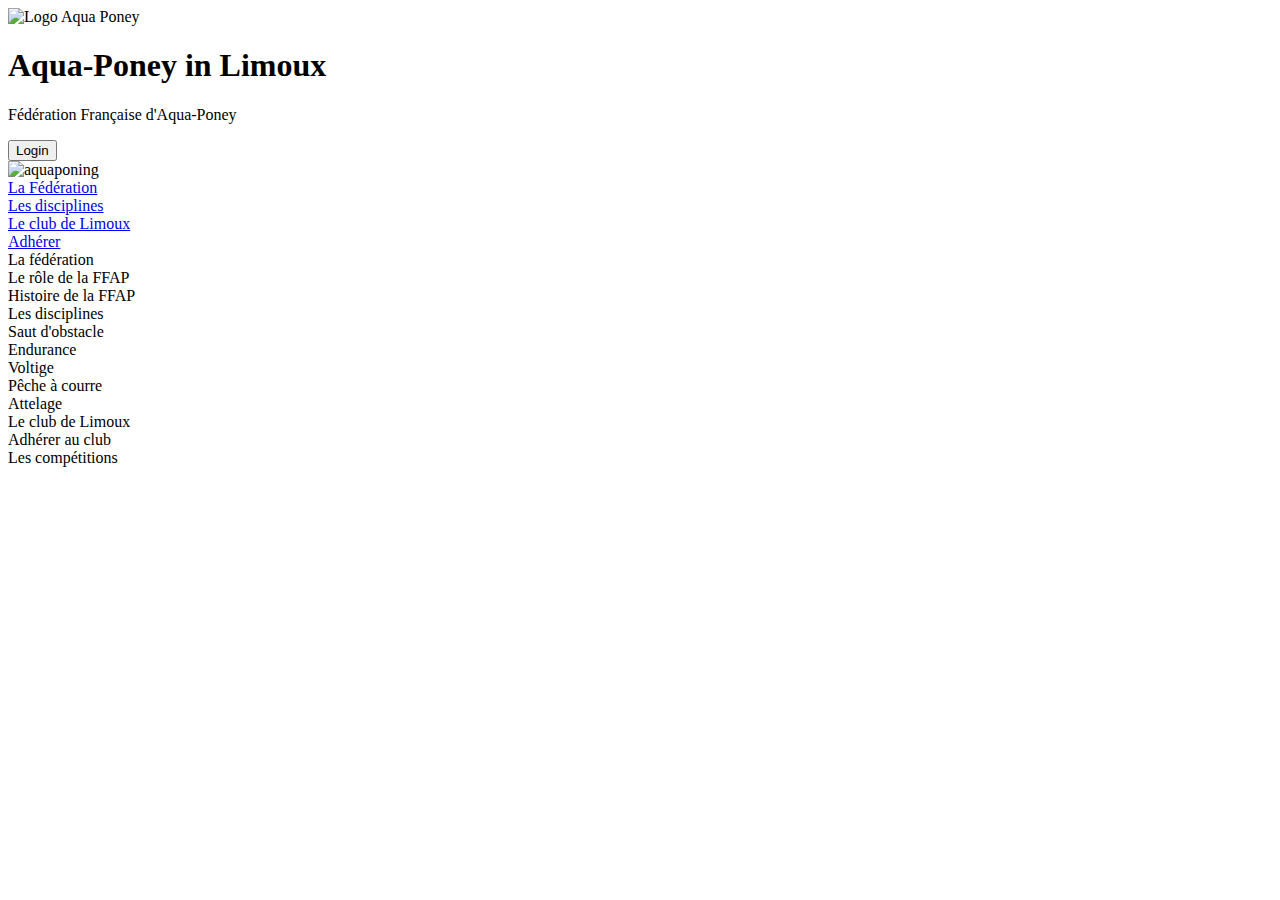
==== html/index.html @ 3cd5db1b "Web menu over completed" ====
<!DOCTYPE html>
<html lang="fr">

<head>
    <meta charset="UTF-8">
    <meta http-equiv="X-UA-Compatible" content="IE=edge">
    <meta name="viewport" content="width=device-width, initial-scale=1.0">
    <title>Club d'Aqua-Poney de Limoux</title>

    <link href="https://cdn.jsdelivr.net/npm/bootstrap@5.1.3/dist/css/bootstrap.min.css" rel="stylesheet"
        integrity="sha384-1BmE4kWBq78iYhFldvKuhfTAU6auU8tT94WrHftjDbrCEXSU1oBoqyl2QvZ6jIW3" crossorigin="anonymous">
    <link rel="stylesheet" href="../css/style.css">
</head>

<body class="container-fluid">
    <header class="row row-cols-1">
        <div class="row header-top d-flex align-items-center">
            <logo class="col-3 h-auto"><img class="w-100 border border-3 rounded-circle" src="../image/logo.png"
                    alt="Logo Aqua Poney"></logo>
            <div class="header-titles col-7 text-center">
                <h1 class="row">Aqua-Poney in Limoux</h1>
                <p class="fst-italic fw-bold">Fédération Française d'Aqua-Poney</p>
            </div>
            <button class="col-2 btn btn-success h-25">Login</button>

        </div>

        <img class="header-img" src="https://cdn.pixabay.com/photo/2021/09/26/14/47/friendship-6657973_960_720.jpg"
            alt="aquaponing">

        <nav class="navbar-nav">
            <div class="row d-flex flex-column align-content-center mb-2">
                <div class="my-1 w-75 row">
                    <a class="text-reset text-decoration-none text-center border border-3 rounded-circle bg-success fw-bold"
                        href="#fede">La
                        Fédération</a>
                </div>
                <div class="my-1 w-75 row">
                    <a class="text-reset text-decoration-none text-center border border-3 rounded-circle bg-success fw-bold"
                        href="#disciplines">Les disciplines</a>
                </div>
                <div class="my-1 w-75 row">
                    <a class="text-reset text-decoration-none text-center border border-3 rounded-circle bg-success fw-bold"
                        href="#club">Le club de Limoux</a>
                </div>
                <div class="my-1 w-75 row">
                    <a class="text-reset text-decoration-none text-center border border-3 rounded-circle bg-success fw-bold"
                        href="#adherer">Adhérer</a>
                </div>
            </div>

        </nav>
    </header>

    <main>
        <section>
            <article id="fede">La fédération</article>
            <div class="">Le rôle de la FFAP</div>
            <div class="">Histoire de la FFAP</div>
            <article id="disciplines">Les disciplines</article>
            <div class="card">Saut d'obstacle</div>
            <div class="card">Endurance</div>
            <div class="card">Voltige</div>
            <div class="card">Pêche à courre</div>
            <div class="card">Attelage</div>
        </section>

        <section>
            <article id="club">Le club de Limoux</article>
            <article id="adherer">Adhérer au club</article>
        </section>
        <aside>Les compétitions</aside>

    </main>
    <footer>

    </footer>
    <script src="https://cdn.jsdelivr.net/npm/@popperjs/core@2.10.2/dist/umd/popper.min.js"
        integrity="sha384-7+zCNj/IqJ95wo16oMtfsKbZ9ccEh31eOz1HGyDuCQ6wgnyJNSYdrPa03rtR1zdB"
        crossorigin="anonymous"></script>
    <script src="https://cdn.jsdelivr.net/npm/bootstrap@5.1.3/dist/js/bootstrap.min.js"
        integrity="sha384-QJHtvGhmr9XOIpI6YVutG+2QOK9T+ZnN4kzFN1RtK3zEFEIsxhlmWl5/YESvpZ13"
        crossorigin="anonymous"></script>
</body>

</html>
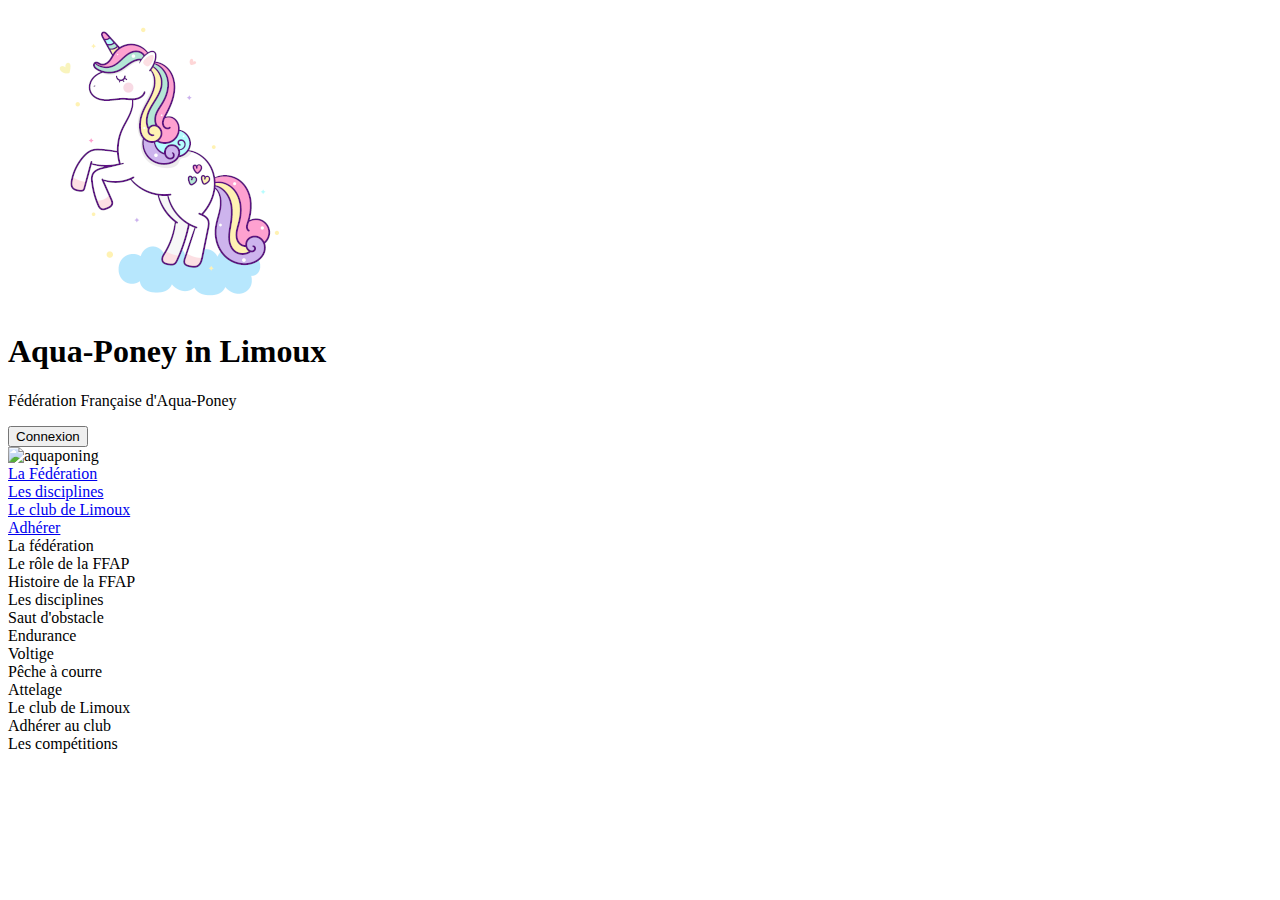
==== commit d17ce6e2: "Setup Tailwindcss and top-header's layout" ====
--- a/html/index.html
+++ b/html/index.html
@@ -6,81 +6,81 @@
     <meta http-equiv="X-UA-Compatible" content="IE=edge">
     <meta name="viewport" content="width=device-width, initial-scale=1.0">
     <title>Club d'Aqua-Poney de Limoux</title>
-
-    <link href="https://cdn.jsdelivr.net/npm/bootstrap@5.1.3/dist/css/bootstrap.min.css" rel="stylesheet"
-        integrity="sha384-1BmE4kWBq78iYhFldvKuhfTAU6auU8tT94WrHftjDbrCEXSU1oBoqyl2QvZ6jIW3" crossorigin="anonymous">
-    <link rel="stylesheet" href="../css/style.css">
+    <!-- <link rel="stylesheet" href="../css/reset.css">
+    <link rel="stylesheet" href="../css/style.css"> -->
+    <link href="https://unpkg.com/tailwindcss@^2/dist/tailwind.min.css" rel="stylesheet">
 </head>
 
-<body class="container-fluid">
-    <header class="row row-cols-1">
-        <div class="row header-top d-flex align-items-center">
-            <logo class="col-3 h-auto"><img class="w-100 border border-3 rounded-circle" src="../image/logo.png"
-                    alt="Logo Aqua Poney"></logo>
-            <div class="header-titles col-7 text-center">
-                <h1 class="row">Aqua-Poney in Limoux</h1>
-                <p class="fst-italic fw-bold">Fédération Française d'Aqua-Poney</p>
+<body class="container mx-auto">
+    <div class="flex flex-col justify-center border border-8 border-red-800">
+        <header class="flex flex-col aligne-items-center">
+            <!--  -->
+            <div class="top flex justify-start">
+
+                <!-- <img class="" src="../image/logo.png" alt="Logo Aqua Poney"> -->
+                <img class="w-1/4 h-full" src="../image/logo.png" alt="Logo Aqua Poney">
+                <!-- <div class="text-center"> -->
+                <div class="w-3/4 text-center">
+                    <h1 class="text-xl">Aqua-Poney in Limoux</h1>
+                    <p class="text-xs italic">Fédération Française d'Aqua-Poney</p>
+                </div>
+                <div class="self-end">
+                    <button
+                        class=" border border-black bg-white hover:bg-grey-800 text-gray-700 hover:rext-white py-1 px-2 text-xs rounded-full">Connexion</button>
+                </div>
+
             </div>
-            <button class="col-2 btn btn-success h-25">Login</button>
-
-        </div>
-
-        <img class="header-img" src="https://cdn.pixabay.com/photo/2021/09/26/14/47/friendship-6657973_960_720.jpg"
-            alt="aquaponing">
-
-        <nav class="navbar-nav">
-            <div class="row d-flex flex-column align-content-center mb-2">
-                <div class="my-1 w-75 row">
-                    <a class="text-reset text-decoration-none text-center border border-3 rounded-circle bg-success fw-bold"
-                        href="#fede">La
-                        Fédération</a>
-                </div>
-                <div class="my-1 w-75 row">
-                    <a class="text-reset text-decoration-none text-center border border-3 rounded-circle bg-success fw-bold"
-                        href="#disciplines">Les disciplines</a>
-                </div>
-                <div class="my-1 w-75 row">
-                    <a class="text-reset text-decoration-none text-center border border-3 rounded-circle bg-success fw-bold"
-                        href="#club">Le club de Limoux</a>
-                </div>
-                <div class="my-1 w-75 row">
-                    <a class="text-reset text-decoration-none text-center border border-3 rounded-circle bg-success fw-bold"
-                        href="#adherer">Adhérer</a>
-                </div>
+            <div class="w-auto">
+                <img class="" src="https://cdn.pixabay.com/photo/2021/09/26/14/47/friendship-6657973_960_720.jpg"
+                    alt="aquaponing">
             </div>
 
-        </nav>
-    </header>
 
-    <main>
-        <section>
-            <article id="fede">La fédération</article>
-            <div class="">Le rôle de la FFAP</div>
-            <div class="">Histoire de la FFAP</div>
-            <article id="disciplines">Les disciplines</article>
-            <div class="card">Saut d'obstacle</div>
-            <div class="card">Endurance</div>
-            <div class="card">Voltige</div>
-            <div class="card">Pêche à courre</div>
-            <div class="card">Attelage</div>
-        </section>
+            <nav class="bot menu">
+                <div class="">
+                    <div class="">
+                        <a class="" href="#fede">La
+                            Fédération</a>
+                    </div>
+                    <div class="">
+                        <a class="" href="#disciplines">Les disciplines</a>
+                    </div>
+                    <div class="">
+                        <a class="" href="#club">Le club de Limoux</a>
+                    </div>
+                    <div class="">
+                        <a class="" href="#adherer">Adhérer</a>
+                    </div>
+                </div>
 
-        <section>
-            <article id="club">Le club de Limoux</article>
-            <article id="adherer">Adhérer au club</article>
-        </section>
-        <aside>Les compétitions</aside>
+            </nav>
+        </header>
 
-    </main>
-    <footer>
+        <main>
+            <section>
+                <article id="fede">La fédération</article>
+                <div class="">Le rôle de la FFAP</div>
+                <div class="">Histoire de la FFAP</div>
+                <article id="disciplines">Les disciplines</article>
+                <div class="card">Saut d'obstacle</div>
+                <div class="card">Endurance</div>
+                <div class="card">Voltige</div>
+                <div class="card">Pêche à courre</div>
+                <div class="card">Attelage</div>
+            </section>
 
-    </footer>
-    <script src="https://cdn.jsdelivr.net/npm/@popperjs/core@2.10.2/dist/umd/popper.min.js"
-        integrity="sha384-7+zCNj/IqJ95wo16oMtfsKbZ9ccEh31eOz1HGyDuCQ6wgnyJNSYdrPa03rtR1zdB"
-        crossorigin="anonymous"></script>
-    <script src="https://cdn.jsdelivr.net/npm/bootstrap@5.1.3/dist/js/bootstrap.min.js"
-        integrity="sha384-QJHtvGhmr9XOIpI6YVutG+2QOK9T+ZnN4kzFN1RtK3zEFEIsxhlmWl5/YESvpZ13"
-        crossorigin="anonymous"></script>
+            <section>
+                <article id="club">Le club de Limoux</article>
+                <article id="adherer">Adhérer au club</article>
+            </section>
+            <aside>Les compétitions</aside>
+
+        </main>
+        <footer>
+
+        </footer>
+    </div>
+
 </body>
 
 </html>--- a/css/style.css
+++ b/css/style.css
@@ -0,0 +1,50 @@
+/* 
+.header,
+.header-top {
+  display: flex;
+  align-items: center;
+}
+
+.header {
+  height: 15rem;
+  
+  max-width: calc(100% - 50px);
+  flex-direction: column;
+  margin: 15px 0;
+}
+
+.header-top {
+  background-color: chartreuse;
+ 
+  width: 100%;
+}
+
+.header-top-logo {
+  width: 5rem;
+  height: auto;
+}
+
+.header-top-title {
+  display: flex;
+  flex-direction: column;
+  align-items: center;
+}
+.header-top-title-h1 {
+  font-size: 1rem;
+  text-align: center;
+}
+
+.header-top-title-subtitle {
+  font-style: italic;
+  font-size: 0.8rem;
+}
+
+.header-top-title-h1,
+.header-top-title-subtitle {
+  text-align: center;
+}
+
+.header-img {
+  max-height: 200px;
+  width: auto;
+} */
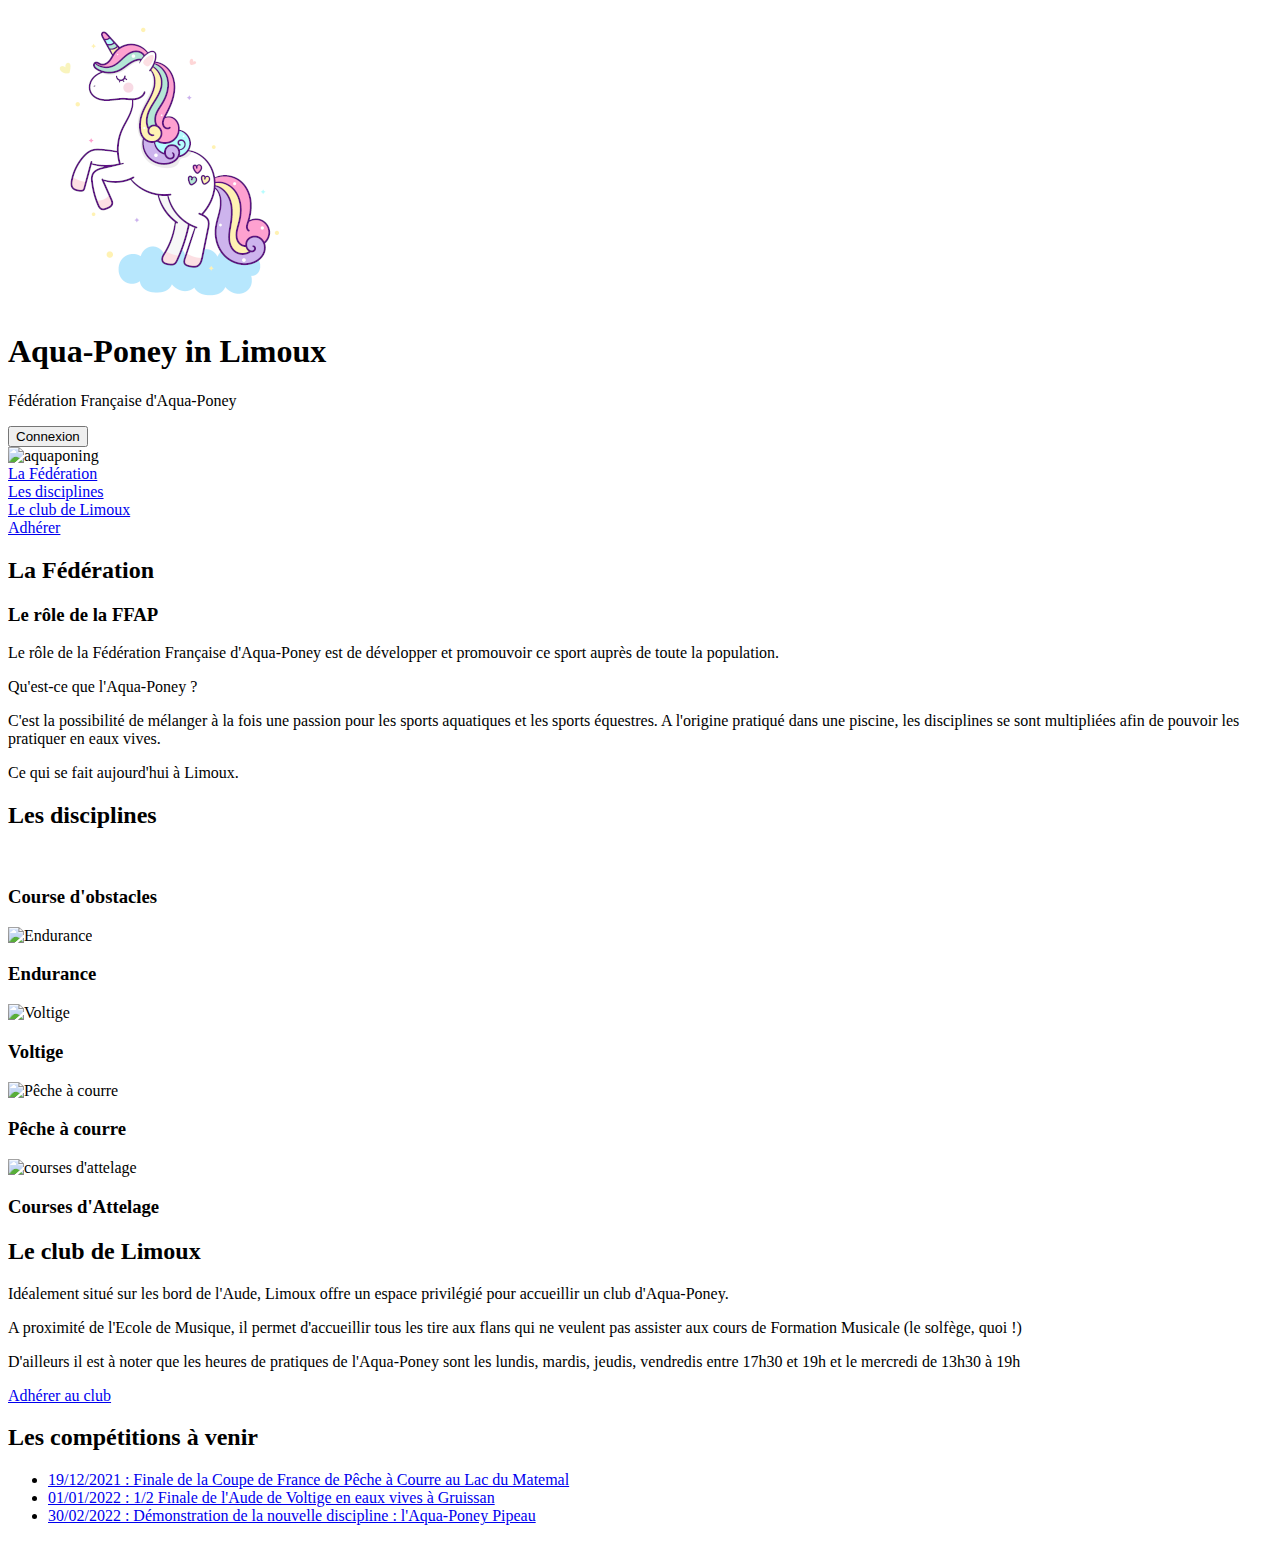
==== commit 370763f0: "Home page's main layout completed" ====
--- a/html/index.html
+++ b/html/index.html
@@ -12,7 +12,7 @@
 </head>
 
 <body class="container mx-auto">
-    <div class="flex flex-col justify-center border border-8 border-red-800">
+    <div class="flex flex-col justify-center">
         <header class="flex flex-col aligne-items-center">
             <!--  -->
             <div class="top flex justify-start">
@@ -20,35 +20,35 @@
                 <!-- <img class="" src="../image/logo.png" alt="Logo Aqua Poney"> -->
                 <img class="w-1/4 h-full" src="../image/logo.png" alt="Logo Aqua Poney">
                 <!-- <div class="text-center"> -->
-                <div class="w-3/4 text-center">
-                    <h1 class="text-xl">Aqua-Poney in Limoux</h1>
+                <div class="w-3/4 text-center flex flex-col justify-center">
+                    <h1 class="text-2xl">Aqua-Poney in Limoux</h1>
                     <p class="text-xs italic">Fédération Française d'Aqua-Poney</p>
                 </div>
                 <div class="self-end">
                     <button
-                        class=" border border-black bg-white hover:bg-grey-800 text-gray-700 hover:rext-white py-1 px-2 text-xs rounded-full">Connexion</button>
+                        class=" border border-green-600 bg-green-100 hover:bg-grey-800 text-gray-700 hover:rext-white py-1 px-2 text-xs rounded-full m-">Connexion</button>
                 </div>
 
             </div>
             <div class="w-auto">
-                <img class="" src="https://cdn.pixabay.com/photo/2021/09/26/14/47/friendship-6657973_960_720.jpg"
+                <img class="p-1" src="https://cdn.pixabay.com/photo/2021/09/26/14/47/friendship-6657973_960_720.jpg"
                     alt="aquaponing">
             </div>
 
 
             <nav class="bot menu">
-                <div class="">
-                    <div class="">
+                <div class="flex flex-col items-center m-2 space-y-1">
+                    <div class="border rounded-full border-green-600 w-full text-center bg-green-100">
                         <a class="" href="#fede">La
                             Fédération</a>
                     </div>
-                    <div class="">
+                    <div class="border rounded-full border-green-600 w-full text-center bg-green-100">
                         <a class="" href="#disciplines">Les disciplines</a>
                     </div>
-                    <div class="">
+                    <div class="border rounded-full border-green-600 w-full text-center bg-green-100">
                         <a class="" href="#club">Le club de Limoux</a>
                     </div>
-                    <div class="">
+                    <div class="border rounded-full border-green-600 w-full text-center bg-green-100">
                         <a class="" href="#adherer">Adhérer</a>
                     </div>
                 </div>
@@ -56,24 +56,86 @@
             </nav>
         </header>
 
-        <main>
-            <section>
-                <article id="fede">La fédération</article>
-                <div class="">Le rôle de la FFAP</div>
-                <div class="">Histoire de la FFAP</div>
-                <article id="disciplines">Les disciplines</article>
-                <div class="card">Saut d'obstacle</div>
-                <div class="card">Endurance</div>
-                <div class="card">Voltige</div>
-                <div class="card">Pêche à courre</div>
-                <div class="card">Attelage</div>
+        <main class="space-y-1 mx-1">
+            <section class="border border-black">
+                <article id="fede" class="p-2">
+                    <h2 class="text-xl text-center font-bold">La Fédération</h2>
+
+                    <div class="">
+                        <h3 class="underline italic font-bold">Le rôle de la FFAP</h3>
+                        <p class="text-xs">Le rôle de la Fédération Française d'Aqua-Poney est de développer et
+                            promouvoir ce sport auprès de toute la population.</p>
+                        <p class="text-xs">Qu'est-ce que l'Aqua-Poney ?</p>
+                        <p class="text-xs">C'est la possibilité de mélanger à la fois une passion pour les sports
+                            aquatiques et les sports équestres. A l'origine pratiqué dans une piscine, les disciplines
+                            se sont
+                            multipliées afin de pouvoir les pratiquer en eaux vives.</p>
+                        <p class="text-xs">Ce qui se fait aujourd'hui à Limoux.</p>
+                    </div>
+
+                </article>
+
+                <article id="disciplines" class="p-2">
+                    <h2 class="text-xl text-center font-bold">Les disciplines</h2>
+                    <div class="flex flex-wrap justify-around">
+                        <div class="m-2">
+                            <img src="https://www.ffe.com/var/ezwebin_site/storage/images/media/images/logo-et-visuels-divers/logo-disciplines/logo-cso/3758-3-fre-FR/Logo-CSO_listitem_no_crop.png"
+                                alt="">
+                            <h3 class="underline italic font-bold text-center">Course d'obstacles</h3>
+                        </div>
+                        <div class="m-2">
+                            <img src="https://www.ffe.com/var/ezwebin_site/storage/images/media/images/logo-et-visuels-divers/logo-disciplines/logo-endurance/8668-4-fre-FR/Logo-Endurance_listitem_no_crop.png"
+                                alt="Endurance">
+                            <h3 class="underline italic font-bold text-center">Endurance</h3>
+                        </div>
+                        <div class="m-2">
+                            <img src="https://www.ffe.com/var/ezwebin_site/storage/images/media/images/logo-et-visuels-divers/logo-disciplines/logo-voltige/8671-2-fre-FR/Logo-Voltige_listitem_no_crop.png"
+                                alt="Voltige">
+                            <h3 class="underline italic font-bold text-center">Voltige</h3>
+                        </div>
+                        <div class="m-2">
+                            <img src="https://www.ffe.com/var/ezwebin_site/storage/images/media/images/logo-et-visuels-divers/logo-disciplines/logo-endurance-en-attelage/17754-4-fre-FR/Logo-Endurance-en-attelage_listitem_no_crop.png"
+                                alt="Pêche à courre">
+                            <h3 class="underline italic font-bold text-center">Pêche à courre</h3>
+                        </div>
+                        <div class="m-2">
+                            <img src="https://www.ffe.com/var/ezwebin_site/storage/images/media/images/logo-et-visuels-divers/logo-disciplines/logo-attelage/8665-2-fre-FR/Logo-Attelage_listitem_no_crop.png"
+                                alt="courses d'attelage">
+                            <h3 class="underline italic font-bold text-center">Courses d'Attelage</h3>
+                        </div>
+                    </div>
+
+                </article>
             </section>
 
-            <section>
-                <article id="club">Le club de Limoux</article>
-                <article id="adherer">Adhérer au club</article>
+            <section class="border border-black">
+                <article id="club" class="p-2">
+                    <h2 class="text-xl text-center font-bold">Le club de Limoux</h2>
+                    <p class="text-xs">Idéalement situé sur les bord de l'Aude, Limoux offre un espace privilégié pour
+                        accueillir un club d'Aqua-Poney.</p>
+                    <p class="text-xs">A proximité de l'Ecole de Musique, il permet d'accueillir tous les tire aux flans
+                        qui ne
+                        veulent pas assister aux cours de Formation Musicale (le solfège, quoi !)</p>
+                    <p class="text-xs">D'ailleurs il est à noter que les heures de pratiques de l'Aqua-Poney sont les
+                        lundis,
+                        mardis, jeudis, vendredis entre 17h30 et 19h et le mercredi de 13h30 à 19h</p>
+                </article>
+                <article id="adherer" class="p-2 text-center">
+                    <a href="#" class="text-xl font-bold pt-1">Adhérer au club</a>
+                </article>
             </section>
-            <aside>Les compétitions</aside>
+            <aside class=" border border-black text-center p-2">
+                <h2 class="text-xl font-bold pt-1">Les compétitions à venir</h2>
+                <ul>
+                    <li><a class="text-xs" href="#">19/12/2021 : Finale de la Coupe de France de Pêche à Courre au Lac
+                            du Matemal</a>
+                    </li>
+                    <li><a class="text-xs" href="#">01/01/2022 : 1/2 Finale de l'Aude de Voltige en eaux vives à
+                            Gruissan</a></li>
+                    <li><a class="text-xs" href="#">30/02/2022 : Démonstration de la nouvelle discipline : l'Aqua-Poney
+                            Pipeau</a></li>
+                </ul>
+            </aside>
 
         </main>
         <footer>
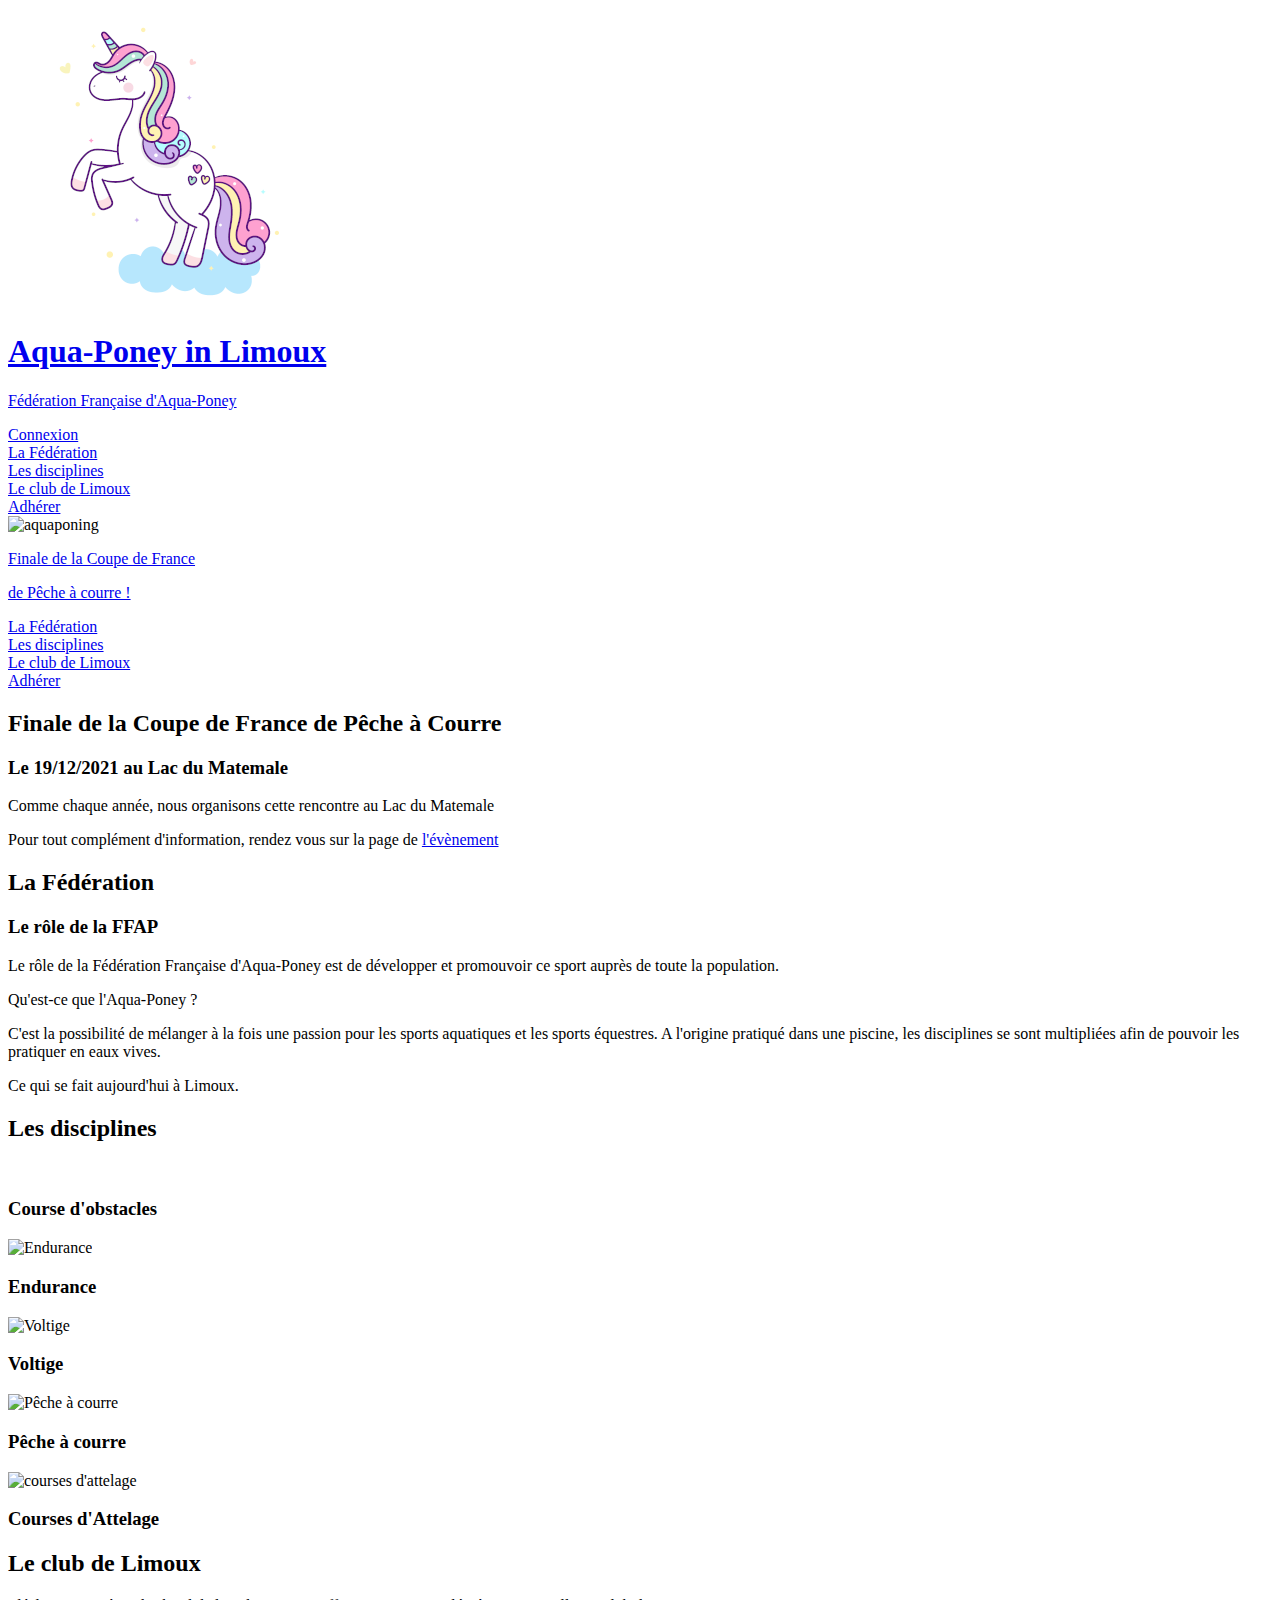
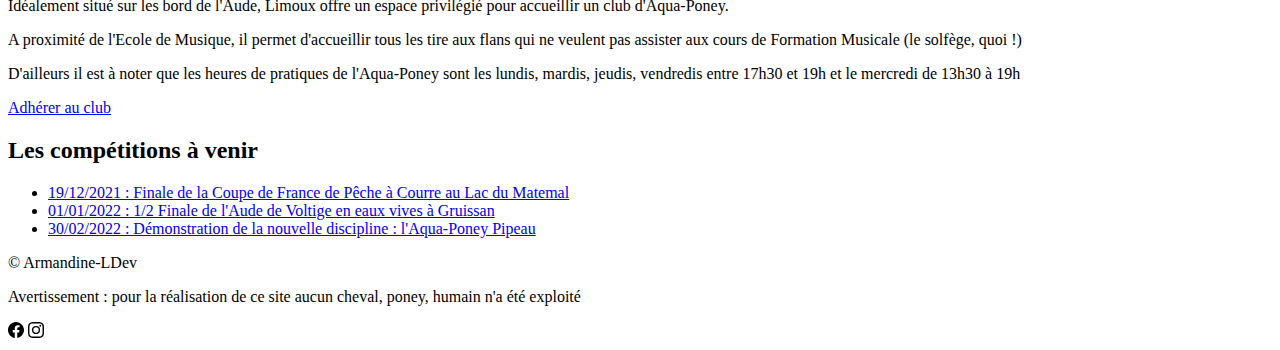
==== commit 1fcb2072: "End contructing 404 & links" ====
--- a/html/index.html
+++ b/html/index.html
@@ -12,134 +12,201 @@
 </head>
 
 <body class="container mx-auto">
-    <div class="flex flex-col justify-center">
-        <header class="flex flex-col aligne-items-center">
-            <!--  -->
+    <div class="flex flex-col justify-center space-y-2">
+        <header class="flex flex-col">
             <div class="top flex justify-start">
 
-                <!-- <img class="" src="../image/logo.png" alt="Logo Aqua Poney"> -->
                 <img class="w-1/4 h-full" src="../image/logo.png" alt="Logo Aqua Poney">
-                <!-- <div class="text-center"> -->
-                <div class="w-3/4 text-center flex flex-col justify-center">
-                    <h1 class="text-2xl">Aqua-Poney in Limoux</h1>
-                    <p class="text-xs italic">Fédération Française d'Aqua-Poney</p>
-                </div>
+                <a class="w-full flex justify-center" href="./">
+                    <div class="w-3/4 text-center flex flex-col justify-center">
+                        <h1 class="text-2xl sm:text-3xl">Aqua-Poney in Limoux</h1>
+                        <p class="text-xs sm:text-base italic">Fédération Française d'Aqua-Poney</p>
+                    </div>
+                </a>
                 <div class="self-end">
-                    <button
-                        class=" border border-green-600 bg-green-100 hover:bg-grey-800 text-gray-700 hover:rext-white py-1 px-2 text-xs rounded-full m-">Connexion</button>
-                </div>
-
-            </div>
-            <div class="w-auto">
+                    <a class=" border border-green-600 bg-green-100 hover:bg-gray-700 text-gray-700 hover:text-white py-1 px-2 text-xs rounded-full sm:text-base sm:mr-2"
+                        href="./page404.html" target="">Connexion</a>
+                </div>
+            </div>
+            <nav class="hidden sm:block">
+                <div class="flex items-center m-2 space-x-2">
+                    <div class="border rounded-full border-green-600 w-full text-center bg-green-100 text-base">
+                        <a class="" href="./#fede">La Fédération</a>
+                    </div>
+                    <div class="border rounded-full border-green-600 w-full text-center bg-green-100 text-base">
+                        <a class="" href="./#disciplines">Les disciplines</a>
+                    </div>
+                    <div class="border rounded-full border-green-600 w-full text-center bg-green-100 text-base">
+                        <a class="" href="./#club">Le club de Limoux</a>
+                    </div>
+                    <div class="border rounded-full border-green-600 w-full text-center bg-green-100 text-base">
+                        <a class="" href="./#adherer">Adhérer</a>
+                    </div>
+                </div>
+
+            </nav>
+            <div class="w-auto flex justify-center">
                 <img class="p-1" src="https://cdn.pixabay.com/photo/2021/09/26/14/47/friendship-6657973_960_720.jpg"
                     alt="aquaponing">
-            </div>
-
-
-            <nav class="bot menu">
+                <div
+                    class="mt-3 p-2 animate-pulse absolute z-5 bg-green-200 text-red-600 rounded-3xl font-bold text-center">
+                    <a href="./Championnat.html">
+                        <p class="text-2xl ">Finale de la Coupe de France</p>
+                        <p class="text-2xl ">de Pêche à courre !</p>
+
+                    </a>
+
+                </div>
+            </div>
+
+
+            <nav class="sm:hidden">
                 <div class="flex flex-col items-center m-2 space-y-1">
                     <div class="border rounded-full border-green-600 w-full text-center bg-green-100">
-                        <a class="" href="#fede">La
+                        <a class="" href="./#fede">La
                             Fédération</a>
                     </div>
                     <div class="border rounded-full border-green-600 w-full text-center bg-green-100">
-                        <a class="" href="#disciplines">Les disciplines</a>
-                    </div>
-                    <div class="border rounded-full border-green-600 w-full text-center bg-green-100">
-                        <a class="" href="#club">Le club de Limoux</a>
-                    </div>
-                    <div class="border rounded-full border-green-600 w-full text-center bg-green-100">
-                        <a class="" href="#adherer">Adhérer</a>
+                        <a class="" href="./#disciplines">Les disciplines</a>
+                    </div>
+                    <div class="border rounded-full border-green-600 w-full text-center bg-green-100">
+                        <a class="" href="./#club">Le club de Limoux</a>
+                    </div>
+                    <div class="border rounded-full border-green-600 w-full text-center bg-green-100">
+                        <a class="" href="./#adherer">Adhérer</a>
                     </div>
                 </div>
 
             </nav>
         </header>
 
-        <main class="space-y-1 mx-1">
-            <section class="border border-black">
-                <article id="fede" class="p-2">
-                    <h2 class="text-xl text-center font-bold">La Fédération</h2>
-
-                    <div class="">
-                        <h3 class="underline italic font-bold">Le rôle de la FFAP</h3>
-                        <p class="text-xs">Le rôle de la Fédération Française d'Aqua-Poney est de développer et
-                            promouvoir ce sport auprès de toute la population.</p>
-                        <p class="text-xs">Qu'est-ce que l'Aqua-Poney ?</p>
-                        <p class="text-xs">C'est la possibilité de mélanger à la fois une passion pour les sports
-                            aquatiques et les sports équestres. A l'origine pratiqué dans une piscine, les disciplines
-                            se sont
-                            multipliées afin de pouvoir les pratiquer en eaux vives.</p>
-                        <p class="text-xs">Ce qui se fait aujourd'hui à Limoux.</p>
-                    </div>
-
-                </article>
-
-                <article id="disciplines" class="p-2">
-                    <h2 class="text-xl text-center font-bold">Les disciplines</h2>
-                    <div class="flex flex-wrap justify-around">
-                        <div class="m-2">
-                            <img src="https://www.ffe.com/var/ezwebin_site/storage/images/media/images/logo-et-visuels-divers/logo-disciplines/logo-cso/3758-3-fre-FR/Logo-CSO_listitem_no_crop.png"
-                                alt="">
-                            <h3 class="underline italic font-bold text-center">Course d'obstacles</h3>
+        <main class="space-y-2 mx-1 lg:flex lg:space-x-2 lg:space-y-0">
+            <div class="space-y-2">
+                <section class="border border-black">
+                    <article id="actualités" class="p-2">
+                        <h2 class="text-xl text-center font-bold sm:text-2xl">Finale de la Coupe de France de Pêche à
+                            Courre</h2>
+                        <h3 class="underline italic font-bold">Le 19/12/2021 au Lac du Matemale</h3>
+                        <p class="text-xs sm:text-sm">Comme chaque année, nous organisons cette rencontre au Lac du
+                            Matemale</p>
+                        <p class="text-xs sm:text-sm">Pour tout complément d'information, rendez vous sur la page de
+                            <a class="uppercase hover:bg-green-200 hover:text-bold hover:rounded-3xl p-1 underline"
+                                href="./Championnat.html">l'évènement</a>
+                        </p>
+                    </article>
+
+                </section>
+                <section class="border border-black">
+                    <article id="fede" class="p-2">
+                        <h2 class="text-xl text-center font-bold sm:text-2xl">La Fédération</h2>
+
+                        <div class="">
+                            <h3 class="underline italic font-bold">Le rôle de la FFAP</h3>
+                            <p class="text-xs sm:text-sm">Le rôle de la Fédération Française d'Aqua-Poney est de
+                                développer
+                                et
+                                promouvoir ce sport auprès de toute la population.</p>
+                            <p class="text-xs sm:text-sm">Qu'est-ce que l'Aqua-Poney ?</p>
+                            <p class="text-xs sm:text-sm">C'est la possibilité de mélanger à la fois une passion pour
+                                les
+                                sports
+                                aquatiques et les sports équestres. A l'origine pratiqué dans une piscine, les
+                                disciplines
+                                se sont
+                                multipliées afin de pouvoir les pratiquer en eaux vives.</p>
+                            <p class="text-xs sm:text-sm">Ce qui se fait aujourd'hui à Limoux.</p>
                         </div>
-                        <div class="m-2">
-                            <img src="https://www.ffe.com/var/ezwebin_site/storage/images/media/images/logo-et-visuels-divers/logo-disciplines/logo-endurance/8668-4-fre-FR/Logo-Endurance_listitem_no_crop.png"
-                                alt="Endurance">
-                            <h3 class="underline italic font-bold text-center">Endurance</h3>
+
+                    </article>
+
+                    <article id="disciplines" class="p-2">
+                        <h2 class="text-xl text-center font-bold sm:text-2xl">Les disciplines</h2>
+                        <div class="flex flex-wrap justify-around">
+                            <div class="m-2">
+                                <img src="https://www.ffe.com/var/ezwebin_site/storage/images/media/images/logo-et-visuels-divers/logo-disciplines/logo-cso/3758-3-fre-FR/Logo-CSO_listitem_no_crop.png"
+                                    alt="">
+                                <h3 class="underline italic font-bold text-center">Course d'obstacles</h3>
+                            </div>
+                            <div class="m-2">
+                                <img src="https://www.ffe.com/var/ezwebin_site/storage/images/media/images/logo-et-visuels-divers/logo-disciplines/logo-endurance/8668-4-fre-FR/Logo-Endurance_listitem_no_crop.png"
+                                    alt="Endurance">
+                                <h3 class="underline italic font-bold text-center">Endurance</h3>
+                            </div>
+                            <div class="m-2">
+                                <img src="https://www.ffe.com/var/ezwebin_site/storage/images/media/images/logo-et-visuels-divers/logo-disciplines/logo-voltige/8671-2-fre-FR/Logo-Voltige_listitem_no_crop.png"
+                                    alt="Voltige">
+                                <h3 class="underline italic font-bold text-center">Voltige</h3>
+                            </div>
+                            <div class="m-2">
+                                <img src="https://www.ffe.com/var/ezwebin_site/storage/images/media/images/logo-et-visuels-divers/logo-disciplines/logo-endurance-en-attelage/17754-4-fre-FR/Logo-Endurance-en-attelage_listitem_no_crop.png"
+                                    alt="Pêche à courre">
+                                <h3 class="underline italic font-bold text-center">Pêche à courre</h3>
+                            </div>
+                            <div class="m-2">
+                                <img src="https://www.ffe.com/var/ezwebin_site/storage/images/media/images/logo-et-visuels-divers/logo-disciplines/logo-attelage/8665-2-fre-FR/Logo-Attelage_listitem_no_crop.png"
+                                    alt="courses d'attelage">
+                                <h3 class="underline italic font-bold text-center">Courses d'Attelage</h3>
+                            </div>
                         </div>
-                        <div class="m-2">
-                            <img src="https://www.ffe.com/var/ezwebin_site/storage/images/media/images/logo-et-visuels-divers/logo-disciplines/logo-voltige/8671-2-fre-FR/Logo-Voltige_listitem_no_crop.png"
-                                alt="Voltige">
-                            <h3 class="underline italic font-bold text-center">Voltige</h3>
-                        </div>
-                        <div class="m-2">
-                            <img src="https://www.ffe.com/var/ezwebin_site/storage/images/media/images/logo-et-visuels-divers/logo-disciplines/logo-endurance-en-attelage/17754-4-fre-FR/Logo-Endurance-en-attelage_listitem_no_crop.png"
-                                alt="Pêche à courre">
-                            <h3 class="underline italic font-bold text-center">Pêche à courre</h3>
-                        </div>
-                        <div class="m-2">
-                            <img src="https://www.ffe.com/var/ezwebin_site/storage/images/media/images/logo-et-visuels-divers/logo-disciplines/logo-attelage/8665-2-fre-FR/Logo-Attelage_listitem_no_crop.png"
-                                alt="courses d'attelage">
-                            <h3 class="underline italic font-bold text-center">Courses d'Attelage</h3>
-                        </div>
-                    </div>
-
-                </article>
-            </section>
-
-            <section class="border border-black">
-                <article id="club" class="p-2">
-                    <h2 class="text-xl text-center font-bold">Le club de Limoux</h2>
-                    <p class="text-xs">Idéalement situé sur les bord de l'Aude, Limoux offre un espace privilégié pour
-                        accueillir un club d'Aqua-Poney.</p>
-                    <p class="text-xs">A proximité de l'Ecole de Musique, il permet d'accueillir tous les tire aux flans
-                        qui ne
-                        veulent pas assister aux cours de Formation Musicale (le solfège, quoi !)</p>
-                    <p class="text-xs">D'ailleurs il est à noter que les heures de pratiques de l'Aqua-Poney sont les
-                        lundis,
-                        mardis, jeudis, vendredis entre 17h30 et 19h et le mercredi de 13h30 à 19h</p>
-                </article>
-                <article id="adherer" class="p-2 text-center">
-                    <a href="#" class="text-xl font-bold pt-1">Adhérer au club</a>
-                </article>
-            </section>
+
+                    </article>
+                </section>
+                <section class="border border-black">
+                    <article id="club" class="p-2">
+                        <h2 class="text-xl text-center font-bold sm:text-2xl">Le club de Limoux</h2>
+                        <p class="text-xs sm:text-sm">Idéalement situé sur les bord de l'Aude, Limoux offre un espace
+                            privilégié pour
+                            accueillir un club d'Aqua-Poney.</p>
+                        <p class="text-xs sm:text-sm">A proximité de l'Ecole de Musique, il permet d'accueillir tous les
+                            tire aux flans
+                            qui ne
+                            veulent pas assister aux cours de Formation Musicale (le solfège, quoi !)</p>
+                        <p class="text-xs sm:text-sm">D'ailleurs il est à noter que les heures de pratiques de
+                            l'Aqua-Poney
+                            sont les
+                            lundis,
+                            mardis, jeudis, vendredis entre 17h30 et 19h et le mercredi de 13h30 à 19h</p>
+                    </article>
+                    <article id="adherer" class="p-2 text-center">
+                        <a href="#" class="text-xl font-bold pt-1">Adhérer au club</a>
+                    </article>
+                </section>
+            </div>
+
+
+
             <aside class=" border border-black text-center p-2">
-                <h2 class="text-xl font-bold pt-1">Les compétitions à venir</h2>
+                <h2 class="text-xl font-bold pt-1 sm:text-2xl">Les compétitions à venir</h2>
                 <ul>
-                    <li><a class="text-xs" href="#">19/12/2021 : Finale de la Coupe de France de Pêche à Courre au Lac
+                    <li><a class="text-xs sm:text-sm" href="#">19/12/2021 : Finale de la Coupe de France de Pêche à
+                            Courre au Lac
                             du Matemal</a>
                     </li>
-                    <li><a class="text-xs" href="#">01/01/2022 : 1/2 Finale de l'Aude de Voltige en eaux vives à
+                    <li><a class="text-xs sm:text-sm" href="#">01/01/2022 : 1/2 Finale de l'Aude de Voltige en eaux
+                            vives à
                             Gruissan</a></li>
-                    <li><a class="text-xs" href="#">30/02/2022 : Démonstration de la nouvelle discipline : l'Aqua-Poney
+                    <li><a class="text-xs sm:text-sm" href="#">30/02/2022 : Démonstration de la nouvelle discipline :
+                            l'Aqua-Poney
                             Pipeau</a></li>
                 </ul>
             </aside>
 
         </main>
-        <footer>
-
+        <footer class="flex flex-col items-center pb-2 text-xs">
+            <p>&copy; Armandine-LDev</p>
+            <p>Avertissement : pour la réalisation de ce site aucun cheval, poney, humain n'a été exploité</p>
+            <div class="flex space-x-2">
+                <svg xmlns="http://www.w3.org/2000/svg" width="16" height="16" fill="currentColor"
+                    class="bi bi-facebook" viewbox="0 0 16 16">
+                    <path
+                        d="M16 8.049c0-4.446-3.582-8.05-8-8.05C3.58 0-.002 3.603-.002 8.05c0 4.017 2.926 7.347 6.75 7.951v-5.625h-2.03V8.05H6.75V6.275c0-2.017 1.195-3.131 3.022-3.131.876 0 1.791.157 1.791.157v1.98h-1.009c-.993 0-1.303.621-1.303 1.258v1.51h2.218l-.354 2.326H9.25V16c3.824-.604 6.75-3.934 6.75-7.951z" />
+                </svg>
+                <svg xmlns="http://www.w3.org/2000/svg" width="16" height="16" fill="currentColor"
+                    class="bi bi-instagram" viewbox="0 0 16 16">
+                    <path
+                        d="M8 0C5.829 0 5.556.01 4.703.048 3.85.088 3.269.222 2.76.42a3.917 3.917 0 0 0-1.417.923A3.927 3.927 0 0 0 .42 2.76C.222 3.268.087 3.85.048 4.7.01 5.555 0 5.827 0 8.001c0 2.172.01 2.444.048 3.297.04.852.174 1.433.372 1.942.205.526.478.972.923 1.417.444.445.89.719 1.416.923.51.198 1.09.333 1.942.372C5.555 15.99 5.827 16 8 16s2.444-.01 3.298-.048c.851-.04 1.434-.174 1.943-.372a3.916 3.916 0 0 0 1.416-.923c.445-.445.718-.891.923-1.417.197-.509.332-1.09.372-1.942C15.99 10.445 16 10.173 16 8s-.01-2.445-.048-3.299c-.04-.851-.175-1.433-.372-1.941a3.926 3.926 0 0 0-.923-1.417A3.911 3.911 0 0 0 13.24.42c-.51-.198-1.092-.333-1.943-.372C10.443.01 10.172 0 7.998 0h.003zm-.717 1.442h.718c2.136 0 2.389.007 3.232.046.78.035 1.204.166 1.486.275.373.145.64.319.92.599.28.28.453.546.598.92.11.281.24.705.275 1.485.039.843.047 1.096.047 3.231s-.008 2.389-.047 3.232c-.035.78-.166 1.203-.275 1.485a2.47 2.47 0 0 1-.599.919c-.28.28-.546.453-.92.598-.28.11-.704.24-1.485.276-.843.038-1.096.047-3.232.047s-2.39-.009-3.233-.047c-.78-.036-1.203-.166-1.485-.276a2.478 2.478 0 0 1-.92-.598 2.48 2.48 0 0 1-.6-.92c-.109-.281-.24-.705-.275-1.485-.038-.843-.046-1.096-.046-3.233 0-2.136.008-2.388.046-3.231.036-.78.166-1.204.276-1.486.145-.373.319-.64.599-.92.28-.28.546-.453.92-.598.282-.11.705-.24 1.485-.276.738-.034 1.024-.044 2.515-.045v.002zm4.988 1.328a.96.96 0 1 0 0 1.92.96.96 0 0 0 0-1.92zm-4.27 1.122a4.109 4.109 0 1 0 0 8.217 4.109 4.109 0 0 0 0-8.217zm0 1.441a2.667 2.667 0 1 1 0 5.334 2.667 2.667 0 0 1 0-5.334z" />
+                </svg>
+            </div>
         </footer>
     </div>
 
